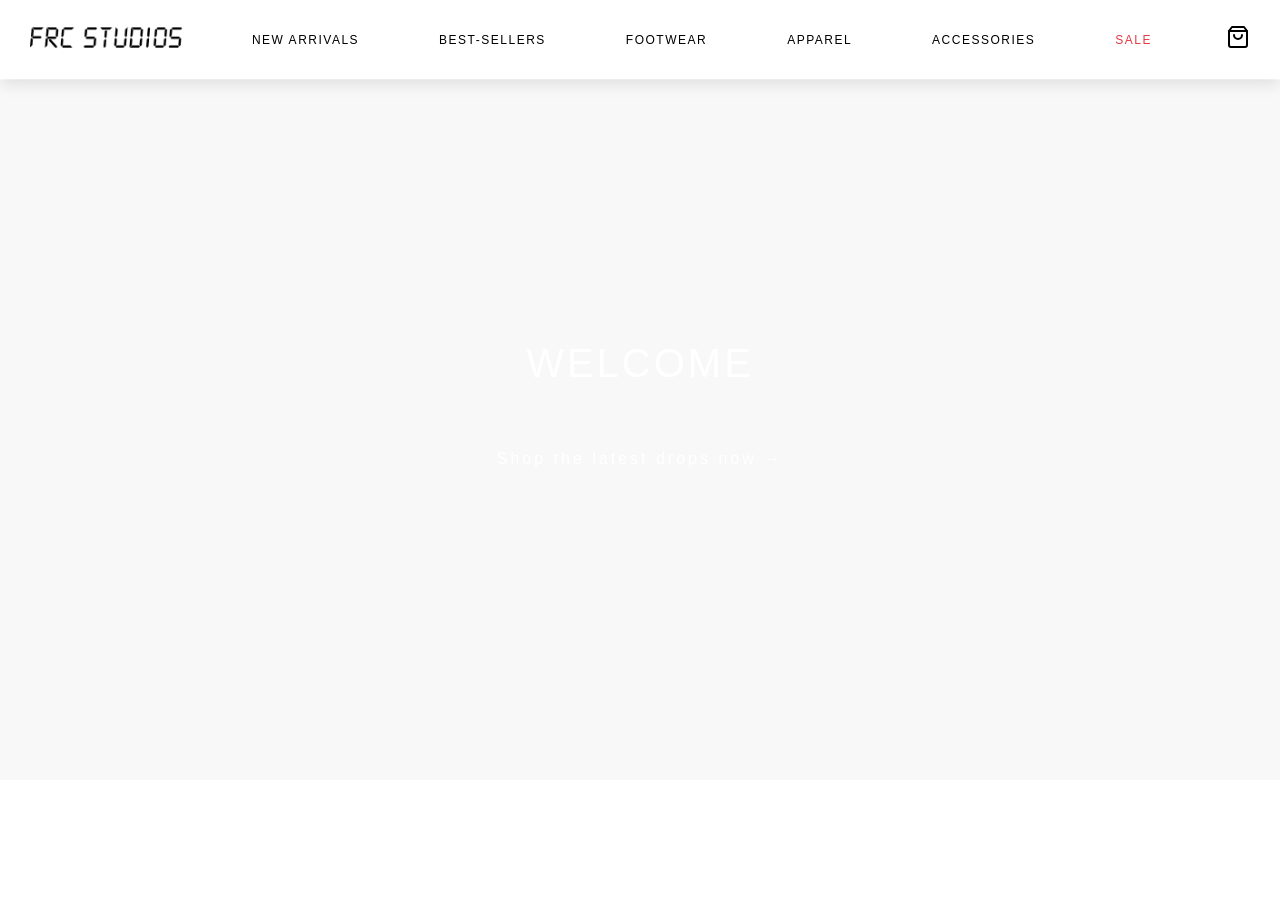
==== frc-studios-ecommerce/index.html @ c40c3f7b "Add files via upload" ====
<!DOCTYPE html>
<html lang="en">
<head>
    <meta charset="UTF-8">
    <meta name="viewport" content="width=device-width, initial-scale=1.0">
    <title>FRC Studios</title>

    <link rel="icon" type="image/png" href="assets-images/favicon2.png"><!--Favicon-->
    <link href="https://cdnjs.cloudflare.com/ajax/libs/font-awesome/6.4.0/css/all.min.css" rel="stylesheet"><!--Font awsome-->
    <link rel="stylesheet" href="style.css">


</head>
<body>
    <section id="header">
        <a href="">
            <img src="assets-images/logotransparent.png" class="logo" alt=""  width="auto" height="34.5">
        </a>

        <div id="nav-wrapper">
            <ul id="navbar">
                <li><a href="">NEW ARRIVALS</a></li>
                <li><a href="">BEST-SELLERS</a></li>
                <li><a href="">FOOTWEAR</a></li>
                <li><a href="">APPAREL</a></li>
                <li><a href="">ACCESSORIES</a></li>
                <li><a href="" class="sale-link">SALE</a></li>
        
            </ul>
        </div>

        <div id="cart-icon">
            <li><a href=""><img src="assets-images/icons/shopping-bag.svg" alt="Cart Icon" width="24" height="24"></a></li>
        </div>
    </section>

    <a href="" style="text-decoration: none; color: inherit;">
        <section id="hero">
          <video id="bg-video" autoplay muted loop playsinline>
            <source src="assets-video/41ff0e1655b946e98852e772da5770ad.HD-720p-2.1Mbps-49160819.mp4" type="video/mp4">
            Your browser does not support the video tag.
          </video>
          <div class="hero-content">
            <h1>WELCOME</h1>
            <p class="hero-content-info">Shop the latest drops now →</p>
          </div>
        </section>
      </a>
      
      



    <script src="script.js"></script>
</body>
</html>
---- frc-studios-ecommerce/style.css ----
*{
    margin: 0;
    padding: 0;
    box-sizing: border-box;
    font-family: "Segoe UI", "Helvetica Neue", Helvetica, Arial, sans-serif;
}

h1{
    font-size: 50px;
    line-height: 64px;
    color: black;
}

h2{
    font-size: 46px;
    line-height: 54px;
    color: black;
}

h4{
    font-size: 20px;
    color: black;
}

h6{
    font-weight: 700;
    font-size: 12px;
}

p{
    font-size: 16px;
    color: black;
    margin: 15px 0 20px 0;
}

.section-p1{
    padding: 40px 80px;
}

.section-m1{
    margin: 40px 0;
}

body {
    width: 100%;
    padding-top: 80px;
}

/*HEADER PART*/

#header{
    position: fixed;
    top: 0;
    left: 0;
    right: 0;
    width: 100%; /*top,left,right at etong width para di umigsi yung navbar */
    z-index: 1000; /* make sure it stays above other content */
    display: flex;
    align-items: center;
    justify-content: space-between;
    padding: 20px 20px; /*top-bottom tas left and right */
    background-color: #FFFFFF;
    box-shadow: 0 5px 15px rgba(0, 0, 0, 0.1);
}

#navbar{
    display: flex;
    align-items: center;
    justify-content: center;
}

#navbar li{
    list-style: none;/*para mawala yung bullets*/
    padding: 0 20px;/*para di dikit dikit yung list*/
}

#navbar li a{
    text-decoration: none;
    font-size: 12px;
    font-weight: 300;
    color: black;
    letter-spacing: 1.5px;/*para magkaspace mga text sa navbar*/
    padding: 20px 20px;/*padding each texts sa navbar para malaki click area*/
}

#navbar li a.sale-link {
    color: #e63946 !important; /*!important para masunod to gawa naka li black na yung iba by defult*/
}

#navbar li a:hover {
    text-decoration: none;/* para matangal yung default na underline */
    border-bottom: 2px solid;/* custom underline */
    padding-bottom: 7px; 
    transition: border-bottom 0.05s;         
}

  
  
#cart-icon {
    list-style: none;/*para mawala yung bullets sa basket*/
    display: flex;
    align-items: center;
}

  #cart-icon a{
    padding: 10px 10px;/*padding ren sa cart para malaki click area*/
}



/*HERO INTRO*/

#hero {
    position: relative;
    display: flex;
    align-items: center;
    justify-content: center;
    text-align: center;
    flex-direction: column;
    height: 700px;
    overflow: hidden;
    background-color: #f8f8f8;
    cursor: pointer; /* shows it's clickable */
}

#bg-video {
    position: absolute;
    width: 100%;
    height: 100%;
    padding: 10px 60px 10px 60px; /* top right bottom left */
    object-fit: cover;
    z-index: 0;
}


.hero-content {
    letter-spacing: 3px;/*para magkaspace mga text sa video content*/
    font-family: "Segoe UI", "Helvetica Neue", Helvetica, Arial, sans-serif  !important;
    position: relative;
    z-index: 1;
    padding: 20px;
}

.hero-content h1 {
    color: white;
    font-size: 40px;
    font-weight: 1;
    margin-bottom: 10px;
}

.hero-content p {
    padding: 40px;
    font-size: 16px;
    font-weight: 300;
    color: white;
    border-bottom: 1px solid transparent; /*para di mukang naangat yung h1 pagnaghover to */
    transition: border-bottom 0.2s ease, color 0.2s ease;/*para premium transition*/
}

.hero-content p:hover {
    text-decoration: none;
    cursor: pointer;
    color: #f0f0f0; /* slightly lighter white */
    border-bottom: 1px solid;/* custom underline */
    transition: border-bottom 0.05s;   
}
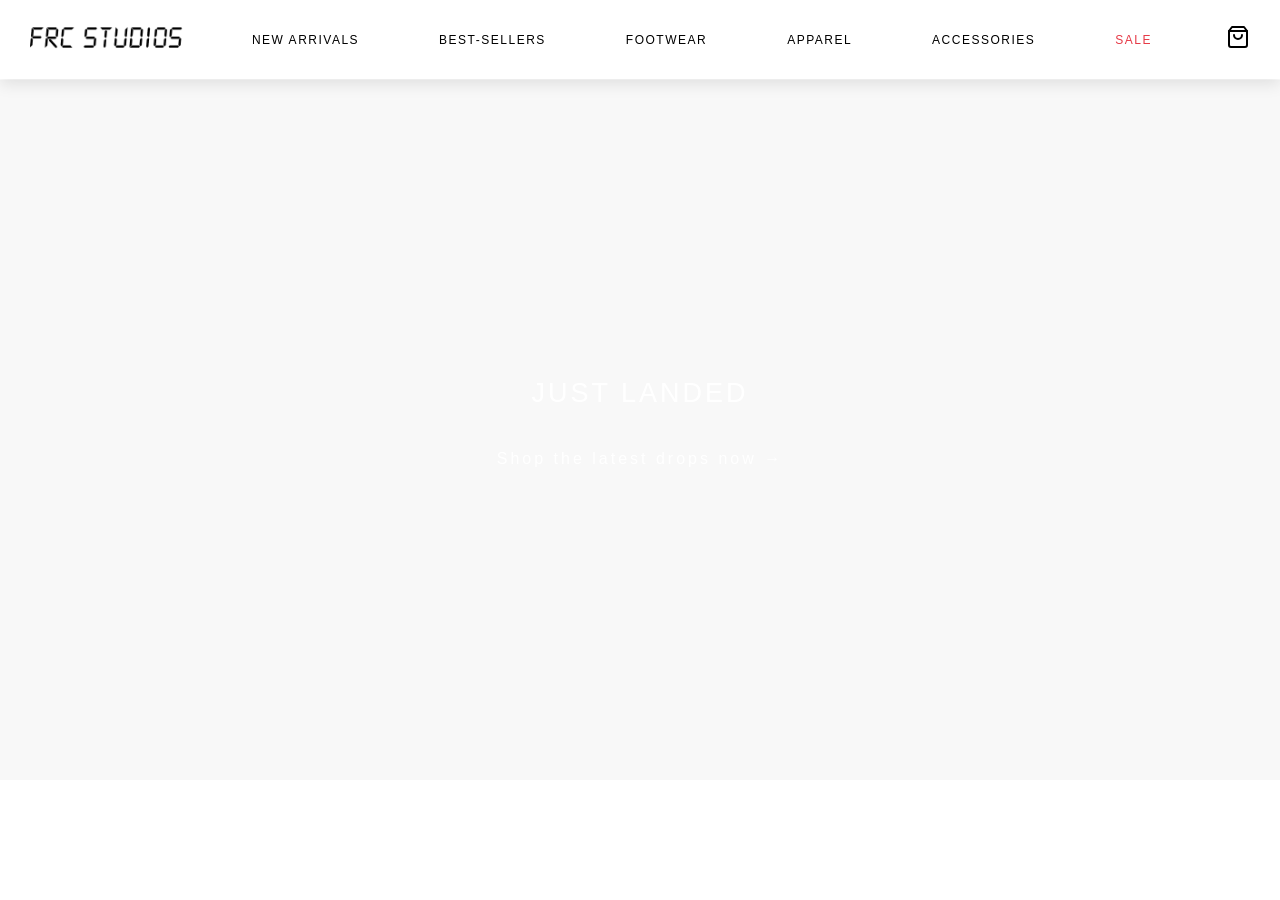
==== commit 489f9073: "Add files via upload" ====
--- a/frc-studios-ecommerce/index.html
+++ b/frc-studios-ecommerce/index.html
@@ -41,7 +41,7 @@
             Your browser does not support the video tag.
           </video>
           <div class="hero-content">
-            <h1>WELCOME</h1>
+            <h1>JUST LANDED</h1>
             <p class="hero-content-info">Shop the latest drops now →</p>
           </div>
         </section>
--- a/frc-studios-ecommerce/style.css
+++ b/frc-studios-ecommerce/style.css
@@ -143,13 +143,13 @@
 
 .hero-content h1 {
     color: white;
-    font-size: 40px;
+    font-size: 27px;
     font-weight: 1;
-    margin-bottom: 10px;
+    margin-bottom: 5px;
 }
 
 .hero-content p {
-    padding: 40px;
+    padding: 10px;
     font-size: 16px;
     font-weight: 300;
     color: white;
